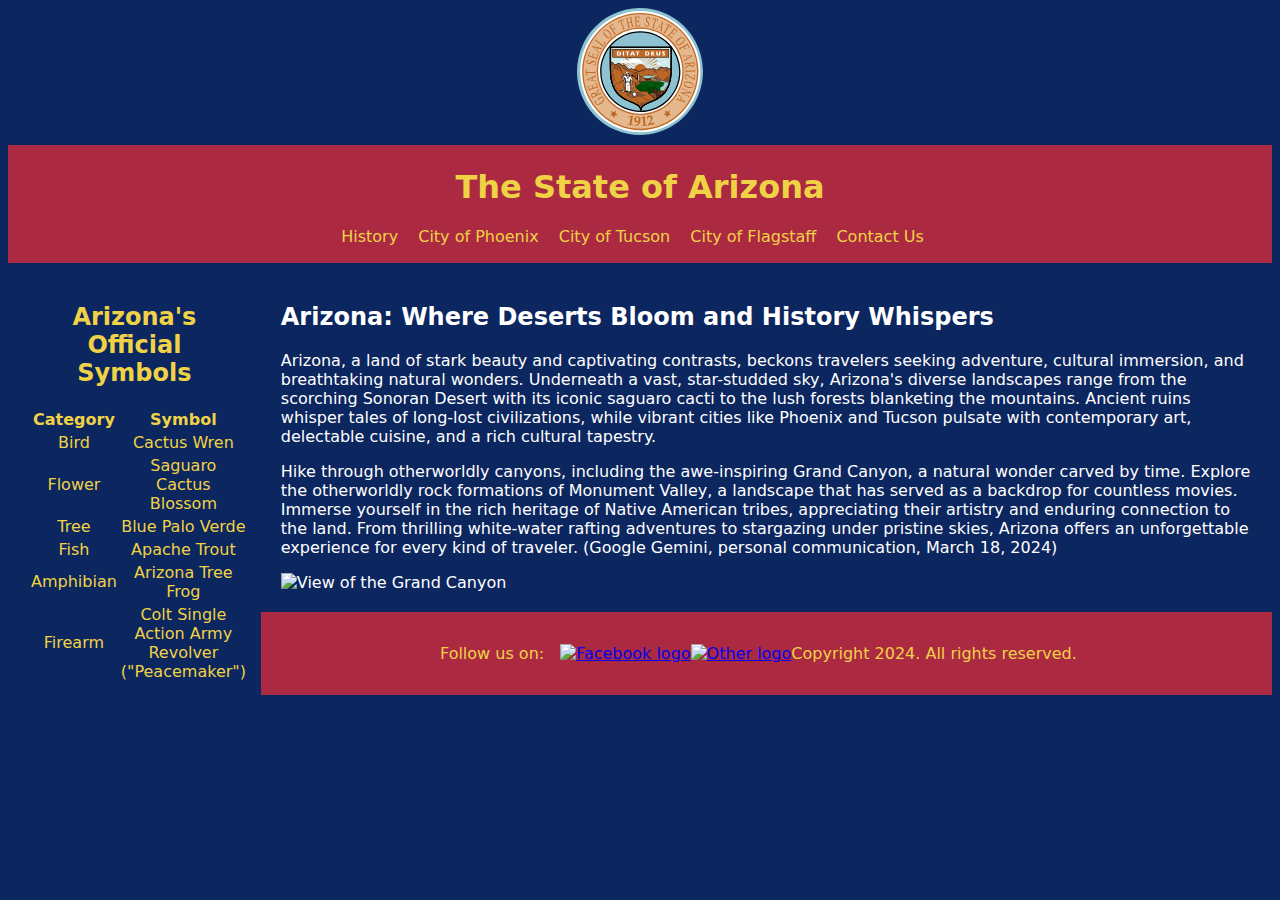
==== index.html @ a05baa36 "final commit" ====
<!DOCTYPE html>
<html lang="en">
<head>
    <meta charset="UTF-8">
    <meta name="viewport" content="width=device-width, initial-scale=1.0">
    <title>State of Arizona</title>
    <link rel="stylesheet" href="style.css">
</head>
<body>
    <img src="assets/seal.svg" alt="Arizona Great Seal Image" id="seal" href="index.html">
    <header>
        <h1>The State of Arizona</h1>
        <nav>
            <ul>
                <li><a href="history.html">History</a></li>
                <li><a href="phoenix.html">City of Phoenix</a></li>
                <li><a href="tucson.html">City of Tucson</a></li>
                <li><a href="flagstaff.html">City of Flagstaff</a></li>
                <li><a href="contact.html">Contact Us</a></li>
            </ul>
        </nav>
    </header>

    
    <aside>
        <h2>Arizona's Official Symbols</h2>
        <table>
            <thead>
                <tr>
                    <th>Category</th>
                    <th>Symbol</th>
                </tr>
            </thead>
            <tbody>
                <tr>
                    <td>Bird</td>
                    <td>Cactus Wren</td>
                </tr>
                <tr>
                    <td>Flower</td>
                    <td>Saguaro Cactus Blossom</td>
                </tr>
                <tr>
                    <td>Tree</td>
                    <td>Blue Palo Verde</td>
                </tr>
                <tr>
                    <td>Fish</td>
                    <td>Apache Trout</td>
                </tr>
                <tr>
                    <td>Amphibian</td>
                    <td>Arizona Tree Frog</td>
                </tr>
                <tr>
                    <td>Firearm</td>
                    <td>Colt Single Action Army Revolver ("Peacemaker")</td>
                </tr>
            </tbody>
        </table>
    </aside>
    
    <section>
        <h2>Arizona: Where Deserts Bloom and History Whispers</h2>
        <p>Arizona, a land of stark beauty and captivating contrasts, beckons travelers seeking adventure, cultural immersion, and breathtaking natural wonders. Underneath a vast, star-studded sky, Arizona's diverse landscapes range from the scorching Sonoran Desert with its iconic saguaro cacti to the lush forests blanketing the mountains. Ancient ruins whisper tales of long-lost civilizations, while vibrant cities like Phoenix and Tucson pulsate with contemporary art, delectable cuisine, and a rich cultural tapestry.</p>
        <p>Hike through otherworldly canyons, including the awe-inspiring Grand Canyon, a natural wonder carved by time. Explore the otherworldly rock formations of Monument Valley, a landscape that has served as a backdrop for countless movies. Immerse yourself in the rich heritage of Native American tribes, appreciating their artistry and enduring connection to the land. From thrilling white-water rafting adventures to stargazing under pristine skies, Arizona offers an unforgettable experience for every kind of traveler. (Google Gemini, personal communication, March 18, 2024)</p>
        <img src="assets/grandcanyon.jpg" alt="View of the Grand Canyon" width="682" height="455">
    </section>

    <footer>
        <div class="footer-content">
            <p>Follow us on:</p>
          <a href="https://www.facebook.com/GovernorHobbs/" target="_blank" rel="noopener noreferrer"> <img src="assets/facebook.svg" alt="Facebook logo">
          </a>
          <a href="https://twitter.com/AZGOV" target="_blank" rel="noopener noreferrer"> <img src="assets/x.svg" alt="Other logo">
          </a>
          <p>Copyright 2024. All rights reserved.</p>
        </div>
    </footer>
</body>
</html>
---- style.css ----
body {
    background-color: rgb(12,38,95);
    font-family:system-ui, -apple-system, BlinkMacSystemFont, 'Segoe UI', Roboto, Oxygen, Ubuntu, Cantarell, 'Open Sans', 'Helvetica Neue', sans-serif;
}

#seal {
    width: 10%;
    height: 10%;
    display: block;
    margin-top: auto;
    margin-bottom: 10px;
    margin-left: auto;
    margin-right: auto;
}

header {
    clear: both;
    background-color: rgb(171, 42, 65);
    color: rgb(240, 210, 70);
    padding: 1px;
    text-align: center;
} 


nav ul {
    list-style: none;
    padding: 0;
}

nav ul li {
    display: inline-block;
    margin-right: 15px;
}

nav ul li a {
    font-weight: normal;
    text-decoration: none;
    transition: font-weight 0.2s ease-in-out;
    color: rgb(240, 210, 70);
}

nav ul li a:hover {
    font-weight: bold;
}

section {
    width: 80%;
    float: left;
    padding: 20px;
    box-sizing: border-box;
    text-align: left;
    overflow-y: auto;
    color: white;
}

.contactsection {
    text-align: center;
    float: none;
}

aside {
    width: 20%;
    float: left;
    padding: 20px;
    box-sizing: border-box;
    text-align: center;
    color:rgb(240, 210, 70);
    height: 600px;
    overflow-y: auto;
}

footer {
    background-color: rgb(171, 42, 65);
    padding: 1rem;
    display: flex;
    justify-content: center;
    color: rgb(240, 210, 70);
  }
  
.footer-content {
    display: flex;
    align-items: center; 
    flex-wrap: wrap;
}
  
.footer-content p {
    margin-right: 1rem;
}
  
.footer-content img {
    width: 30x;
    height: 30px;
}
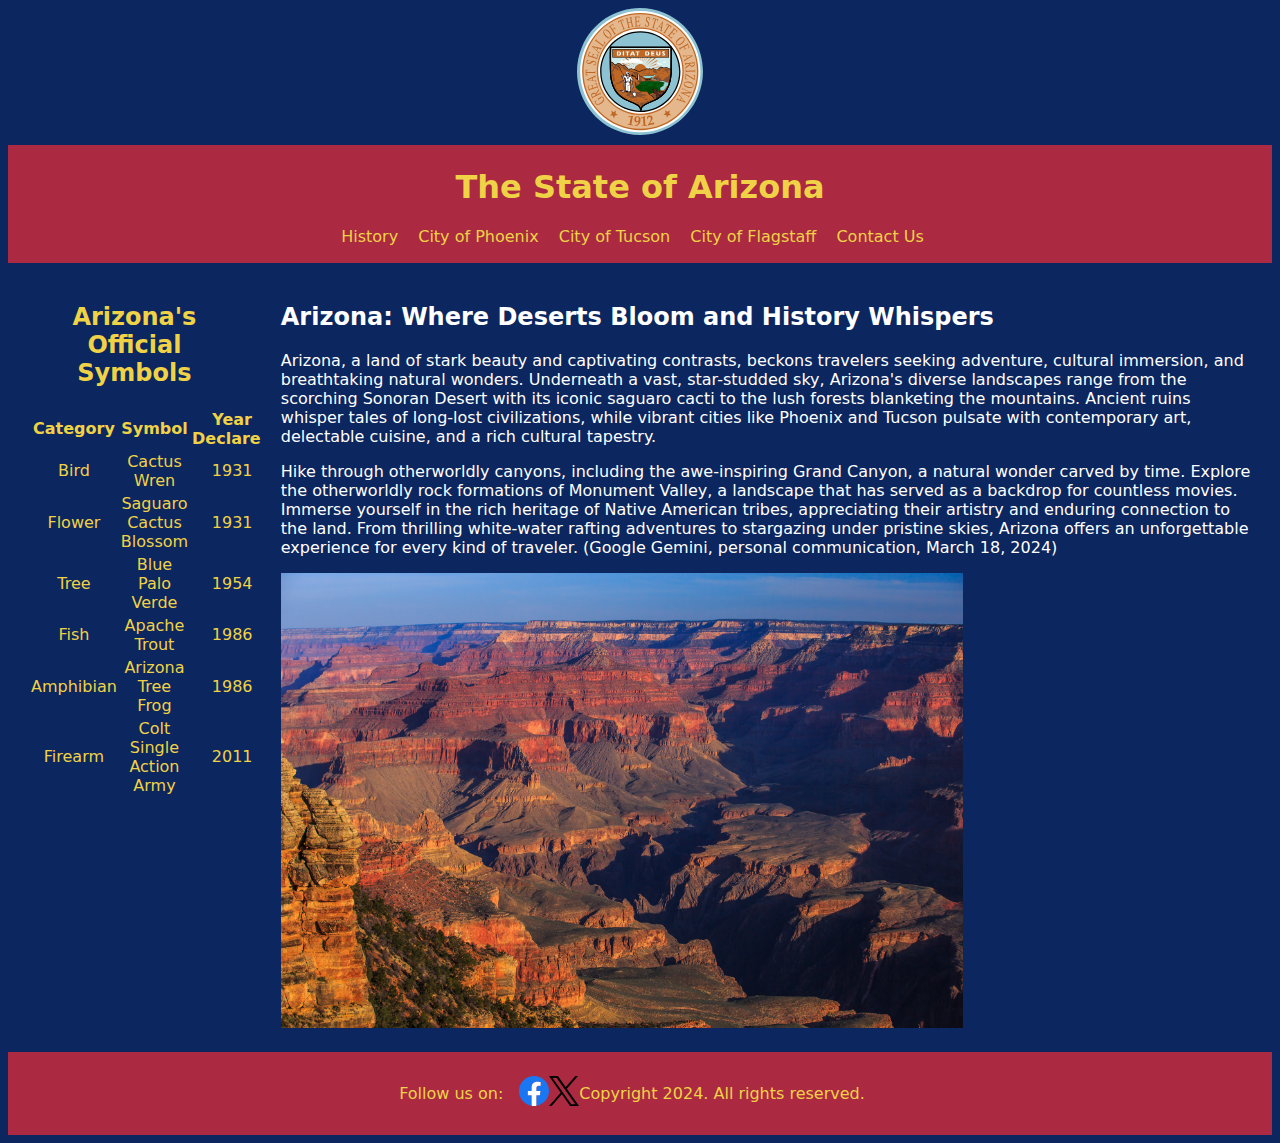
==== commit dd4ead60: "final revision" ====
--- a/index.html
+++ b/index.html
@@ -29,32 +29,39 @@
                 <tr>
                     <th>Category</th>
                     <th>Symbol</th>
+                    <th>Year Declared</th>
                 </tr>
             </thead>
             <tbody>
                 <tr>
                     <td>Bird</td>
                     <td>Cactus Wren</td>
+                    <td>1931</td>
                 </tr>
                 <tr>
                     <td>Flower</td>
                     <td>Saguaro Cactus Blossom</td>
+                    <td>1931</td>
                 </tr>
                 <tr>
                     <td>Tree</td>
                     <td>Blue Palo Verde</td>
+                    <td>1954</td>
                 </tr>
                 <tr>
                     <td>Fish</td>
                     <td>Apache Trout</td>
+                    <td>1986</td>
                 </tr>
                 <tr>
                     <td>Amphibian</td>
                     <td>Arizona Tree Frog</td>
+                    <td>1986</td>
                 </tr>
                 <tr>
                     <td>Firearm</td>
-                    <td>Colt Single Action Army Revolver ("Peacemaker")</td>
+                    <td>Colt Single Action Army</td>
+                    <td>2011</td>
                 </tr>
             </tbody>
         </table>
--- a/style.css
+++ b/style.css
@@ -11,6 +11,7 @@
     margin-bottom: 10px;
     margin-left: auto;
     margin-right: auto;
+    position: relative;
 }
 
 header {
@@ -19,8 +20,7 @@
     color: rgb(240, 210, 70);
     padding: 1px;
     text-align: center;
-} 
-
+}
 
 nav ul {
     list-style: none;
@@ -75,19 +75,27 @@
     display: flex;
     justify-content: center;
     color: rgb(240, 210, 70);
-  }
-  
+}
+
 .footer-content {
     display: flex;
     align-items: center; 
     flex-wrap: wrap;
 }
-  
+
 .footer-content p {
     margin-right: 1rem;
 }
-  
+
 .footer-content img {
-    width: 30x;
+    width: 30px;
     height: 30px;
-}+}
+
+.copyright {
+  position: absolute;
+  bottom: 0;
+  right: 0;
+  font-size: 12px;
+  color: rgb(120, 120, 120);
+}
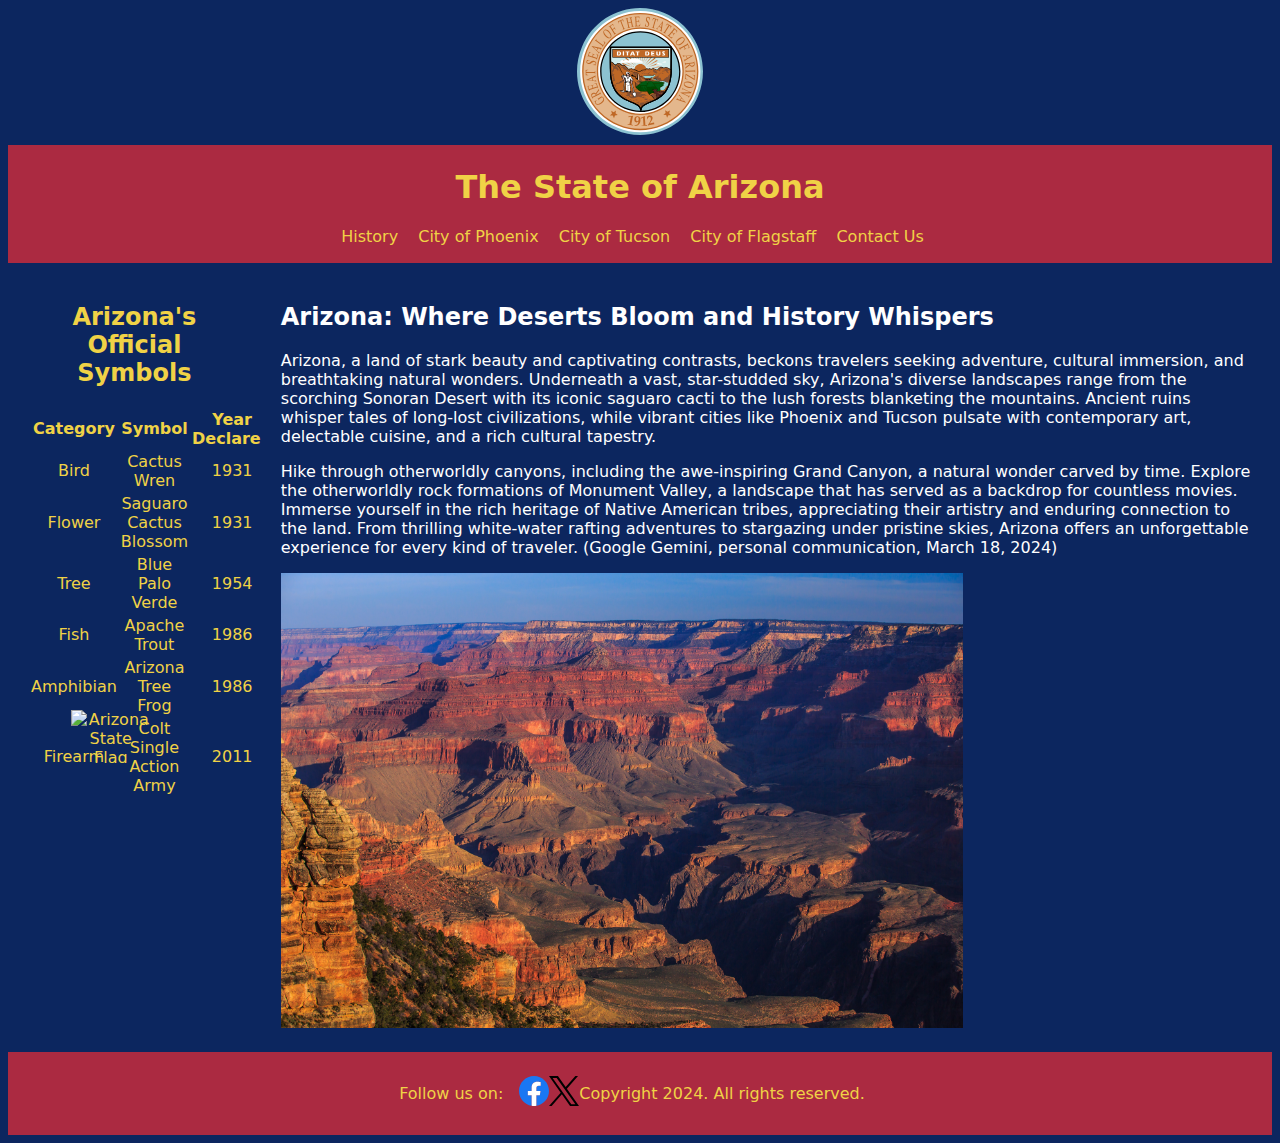
==== commit b7b7bacb: "real final commit" ====
--- a/index.html
+++ b/index.html
@@ -65,6 +65,7 @@
                 </tr>
             </tbody>
         </table>
+        <img src="assets/azflag.png" alt="Arizona State Flag" class="state-flag">
     </aside>
     
     <section>
--- a/style.css
+++ b/style.css
@@ -11,7 +11,6 @@
     margin-bottom: 10px;
     margin-left: auto;
     margin-right: auto;
-    position: relative;
 }
 
 header {
@@ -67,7 +66,16 @@
     color:rgb(240, 210, 70);
     height: 600px;
     overflow-y: auto;
+    position: relative;
 }
+
+.state-flag {
+    position: absolute;
+    bottom: 100px;
+    right: 110px; 
+    width: 80px;
+    height: 53.3px;
+  }
 
 footer {
     background-color: rgb(171, 42, 65);
@@ -93,7 +101,6 @@
 }
 
 .copyright {
-  position: absolute;
   bottom: 0;
   right: 0;
   font-size: 12px;
